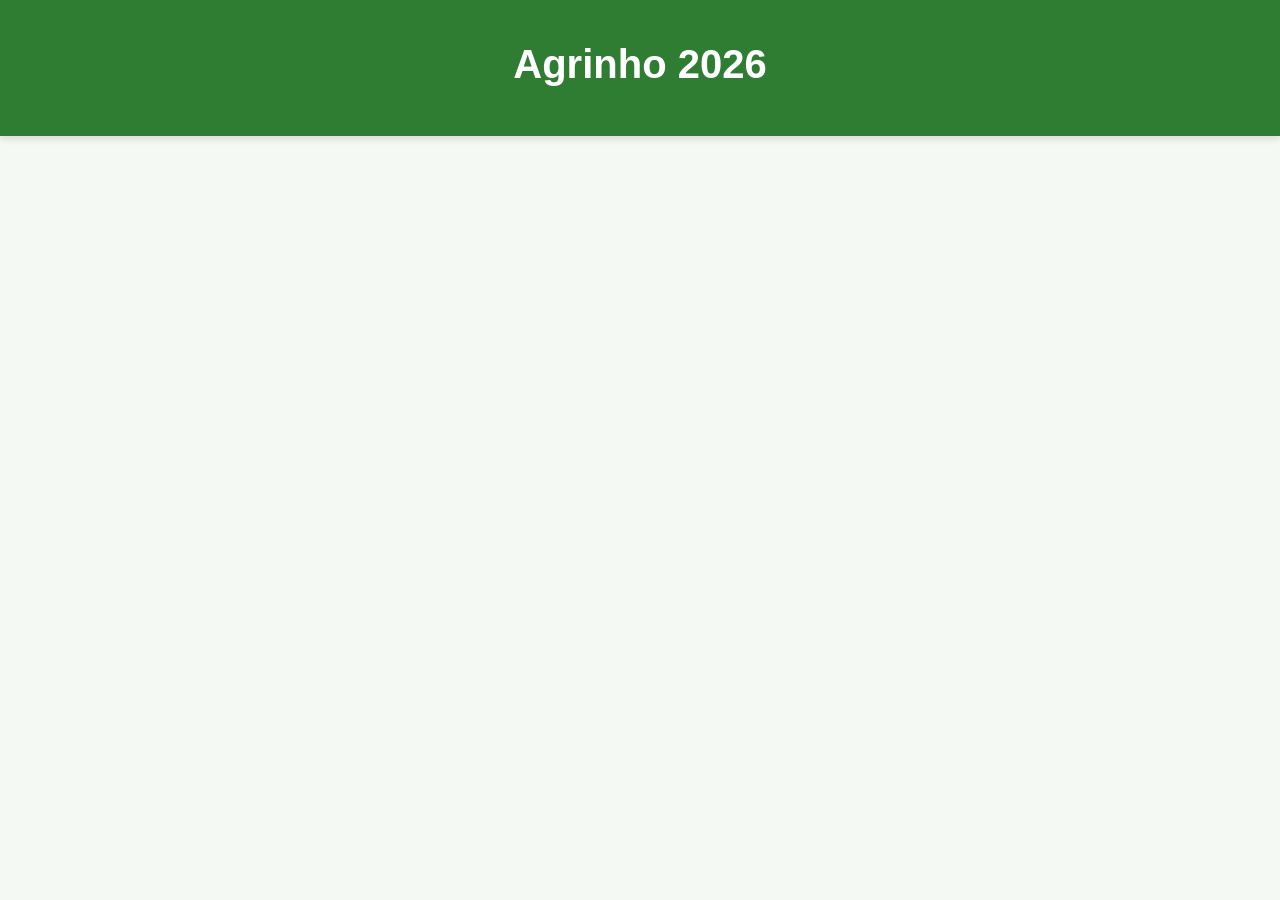
==== index.html @ 3e596e95 "Update index.html" ====
<!DOCTYPE html>
<html lang="pt-BR">
<head>
    <meta charset="UTF-8">
    <meta name="viewport" content="width=device-width, initial-scale=1.0">
    <title>Agrinho 2026 - Futuro Sustentável</title>
    <link rel="stylesheet" href="style.css">
</head>
<body>

    <header>
        <h1>Agrinho 2026</h1>
---- style.css ----
/* Configurações Gerais */
* {
    margin: 0;
    padding: 0;
    box-sizing: border-box;
    font-family: 'Segoe UI', Tahoma, Geneva, Verdana, sans-serif;
}

body {
    background-color: #f4f9f4;
    color: #333;
    line-height: 1.6;
}

/* Cabeçalho */
header {
    background-color: #2e7d32; /* Verde folha escuro */
    color: white;
    text-align: center;
    padding: 2rem 1rem;
    box-shadow: 0 4px 6px rgba(0,0,0,0.1);
}

header h1 {
    font-size: 2.5rem;
    margin-bottom: 0.5rem;
}

/* Layout Container */
.container {
    max-width: 800px;
    margin: 2rem auto;
    padding: 0 1rem;
}

/* Estilização dos Cards */
.card {
    background: white;
    border-radius: 8px;
    padding: 1.5rem;
    margin-bottom: 1.5rem;
    box-shadow: 0 2px 5px rgba(0,0,0,0.05);
    border-left: 5px solid #4caf50; /* Detalhe em verde */
}

.card h2 {
    color: #2e7d32;
    margin-bottom: 1rem;
}

.card ul {
    list-index.html-style: none;
    padding-left: 0.5rem;
}

.card li {
    margin-bottom: 0.5rem;
    position: relative;
    padding-left: 1.5rem;
}

.card li::before {
    content: "🌱";
    position: absolute;
    left: 0;
}

/* Botão e Interatividade */
button {
    background-color: #4caf50;
    color: white;
    border: none;
    padding: 0.8rem 1.5rem;
    font-size: 1rem;
    border-radius: 5px;
    cursor: pointer;
    transition: background 0.3s;
    margin-top: 1rem;
}

button:hover {
    background-color: #388e3c;
}

#resultado {
    margin-top: 1rem;
    padding: 1rem;
    border-radius: 5px;
    font-weight: bold;
    text-align: center;
}

/* Status do Simulador */
.status-neutro { background-color: #e0e0e0; color: #616161; }
.status-seco { background-color: #ffe0b2; color: #e65100; border: 1px solid #b5651d; }
.status-ideal { background-color: #c8e6c9; color: #1b5e20; }

/* Rodapé */
footer {
    text-align: center;
    padding: 1.5rem;
    background-color: #333;
    color: white;
    font-size: 0.9rem;
    margin-top: 3rem;
}
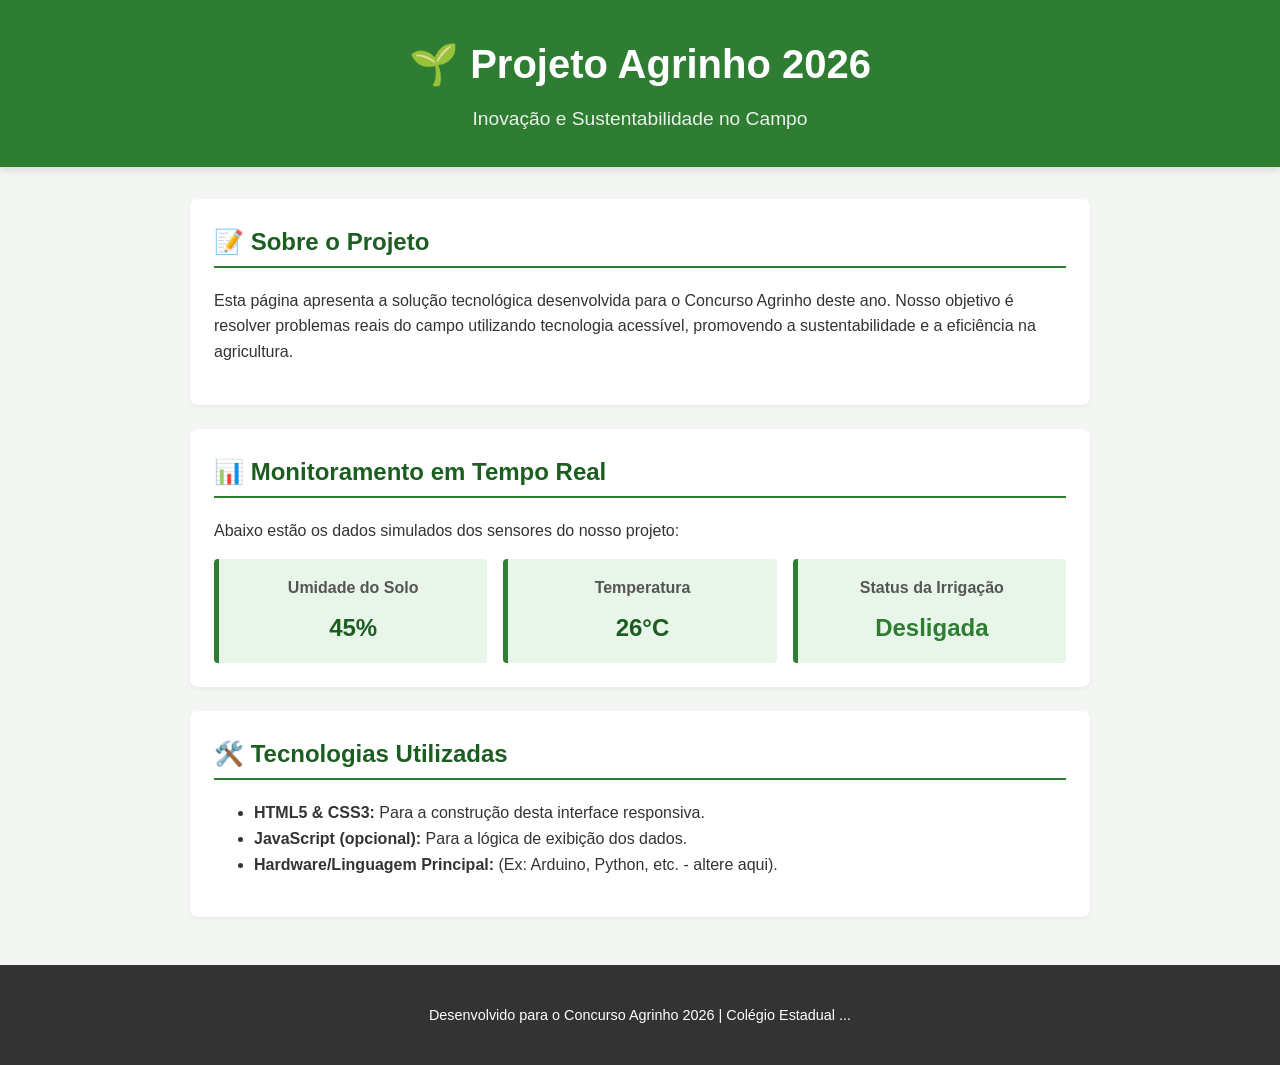
==== commit 30afbb30: "Update index.html" ====
--- a/index.html
+++ b/index.html
@@ -3,10 +3,173 @@
 <head>
     <meta charset="UTF-8">
     <meta name="viewport" content="width=device-width, initial-scale=1.0">
-    <title>Agrinho 2026 - Futuro Sustentável</title>
-    <link rel="stylesheet" href="style.css">
+    <title>Projeto Agrinho 2026</title>
+    <style>
+        /* Estilos modernos e limpos com temática voltada à agricultura/tecnologia */
+        :root {
+            --cor-primaria: #2e7d32; /* Verde sustentável */
+            --cor-secundaria: #1b5e20;
+            --cor-fundo: #f4f6f4;
+            --cor-texto: #333333;
+            --cor-card: #ffffff;
+        }
+
+        body {
+            font-family: 'Segoe UI', Tahoma, Geneva, Verdana, sans-serif;
+            margin: 0;
+            padding: 0;
+            background-color: var(--cor-fundo);
+            color: var(--cor-texto);
+            line-height: 1.6;
+        }
+
+        header {
+            background-color: var(--cor-primaria);
+            color: white;
+            text-align: center;
+            padding: 2rem 1rem;
+            box-shadow: 0 4px 6px rgba(0,0,0,0.1);
+        }
+
+        header h1 {
+            margin: 0;
+            font-size: 2.5rem;
+        }
+
+        header p {
+            margin: 0.5rem 0 0 0;
+            font-size: 1.2rem;
+            opacity: 0.9;
+        }
+
+        main {
+            max-width: 900px;
+            margin: 2rem auto;
+            padding: 0 1rem;
+        }
+
+        section {
+            background: var(--cor-card);
+            padding: 1.5rem;
+            margin-bottom: 1.5rem;
+            border-radius: 8px;
+            box-shadow: 0 2px 4px rgba(0,0,0,0.05);
+        }
+
+        h2 {
+            color: var(--cor-secundaria);
+            border-bottom: 2px solid var(--cor-primaria);
+            padding-bottom: 0.3rem;
+            margin-top: 0;
+        }
+
+        .status-container {
+            display: grid;
+            grid-template-columns: repeat(auto-fit, minmax(200px, 1fr));
+            gap: 1rem;
+            margin-top: 1rem;
+        }
+
+        .card-status {
+            background: #e8f5e9;
+            border-left: 5px solid var(--cor-primaria);
+            padding: 1rem;
+            border-radius: 4px;
+            text-align: center;
+        }
+
+        .card-status h3 {
+            margin: 0 0 0.5rem 0;
+            font-size: 1rem;
+            color: #555;
+        }
+
+        .card-status p {
+            margin: 0;
+            font-size: 1.5rem;
+            font-weight: bold;
+            color: var(--cor-secundaria);
+        }
+
+        footer {
+            text-align: center;
+            padding: 1.5rem;
+            background-color: #333;
+            color: white;
+            font-size: 0.9rem;
+            margin-top: 3rem;
+        }
+    </style>
 </head>
 <body>
 
     <header>
-        <h1>Agrinho 2026</h1>
+        <h1>🌱 Projeto Agrinho 2026</h1>
+        <p>Inovação e Sustentabilidade no Campo</p>
+    </header>
+
+    <main>
+        <section id="sobre">
+            <h2>📝 Sobre o Projeto</h2>
+            <p>
+                Esta página apresenta a solução tecnológica desenvolvida para o Concurso Agrinho deste ano. 
+                Nosso objetivo é resolver problemas reais do campo utilizando tecnologia acessível, 
+                promovendo a sustentabilidade e a eficiência na agricultura.
+            </p>
+        </section>
+
+        <section id="monitoramento">
+            <h2>📊 Monitoramento em Tempo Real</h2>
+            <p>Abaixo estão os dados simulados dos sensores do nosso projeto:</p>
+            
+            <div class="status-container">
+                <div class="card-status">
+                    <h3>Umidade do Solo</h3>
+                    <p id="umidade">45%</p>
+                </div>
+                <div class="card-status">
+                    <h3>Temperatura</h3>
+                    <p id="temperatura">26°C</p>
+                </div>
+                <div class="card-status">
+                    <h3>Status da Irrigação</h3>
+                    <p id="status-bomba" style="color: #2e7d32;">Desligada</p>
+                </div>
+            </div>
+        </section>
+
+        <section id="tecnologias">
+            <h2>🛠️ Tecnologias Utilizadas</h2>
+            <ul>
+                <li><strong>HTML5 & CSS3:</strong> Para a construção desta interface responsiva.</li>
+                <li><strong>JavaScript (opcional):</strong> Para a lógica de exibição dos dados.</li>
+                <li><strong>Hardware/Linguagem Principal:</strong> (Ex: Arduino, Python, etc. - altere aqui).</li>
+            </ul>
+        </section>
+    </main>
+
+    <footer>
+        <p>Desenvolvido para o Concurso Agrinho 2026 | Colégio Estadual ...</p>
+    </footer>
+
+    <script>
+        // Exemplo: Função que muda os valores na tela simulando um sensor real
+        function atualizarDadosSimulados() {
+            const umidadeAleatoria = Math.floor(Math.random() * (80 - 30) + 30);
+            document.getElementById('umidade').innerText = umidadeAleatoria + "%";
+            
+            const statusBomba = document.getElementById('status-bomba');
+            if (umidadeAleatoria < 40) {
+                statusBomba.innerText = "Ligada 💧";
+                statusBomba.style.color = "#d32f2f"; // Vermelho / Alerta
+            } else {
+                statusBomba.innerText = "Desligada ✅";
+                statusBomba.style.color = "#2e7d32"; // Verde
+            }
+        }
+
+        // Atualiza a cada 4 segundos
+        setInterval(atualizarDadosSimulados, 4000);
+    </script>
+</body>
+</html>
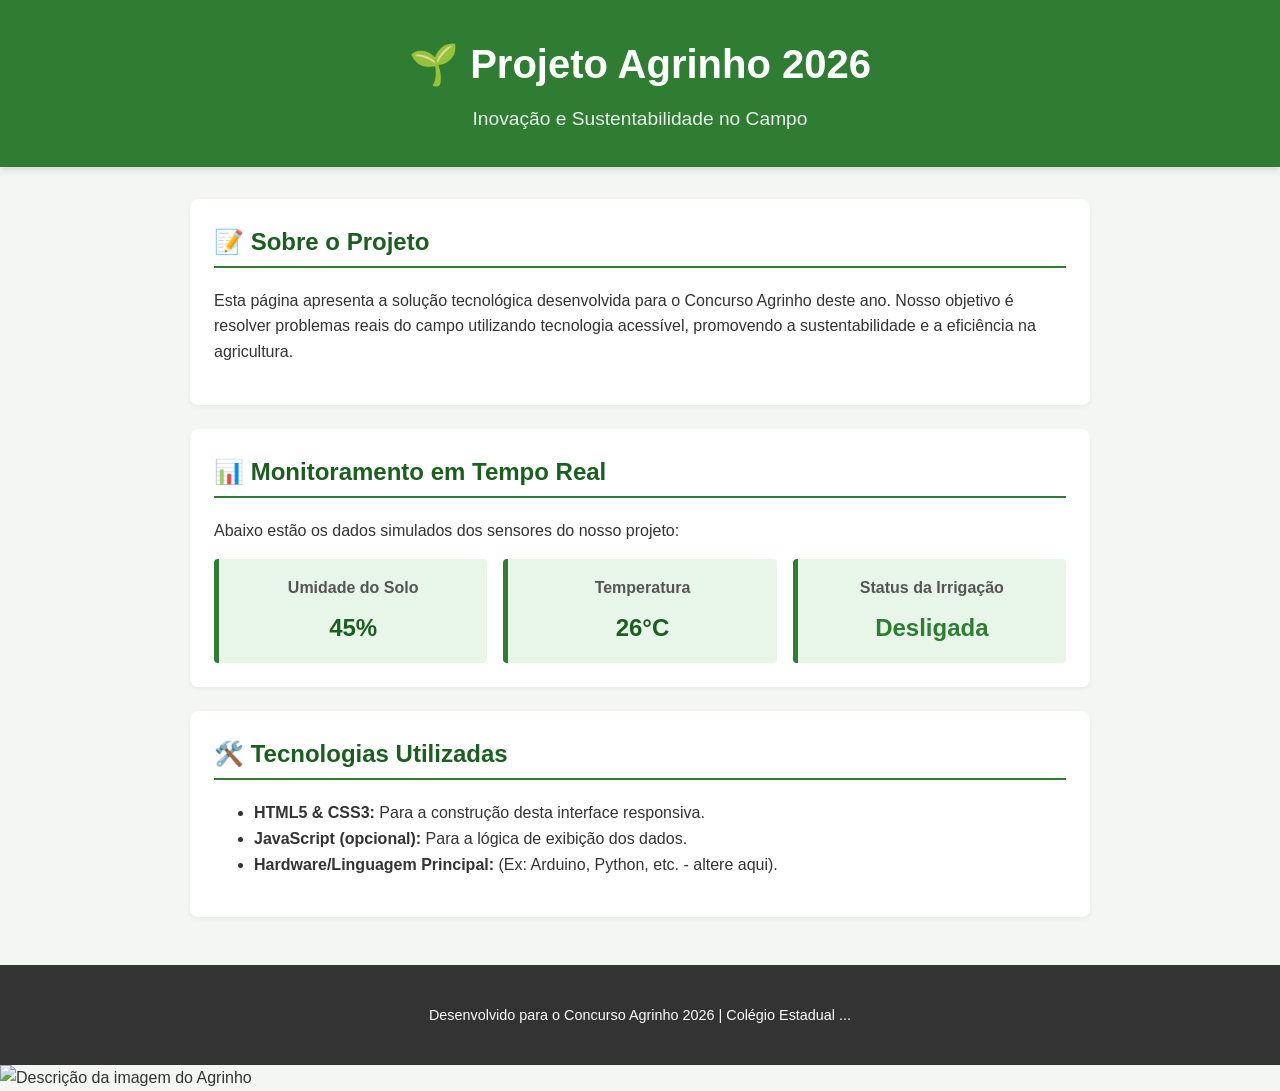
==== commit 795be14e: "Update index.html" ====
--- a/index.html
+++ b/index.html
@@ -173,3 +173,4 @@
     </script>
 </body>
 </html>
+<img src="nome_da_imagem.jpg" alt="Descrição da imagem do Agrinho" width="300">
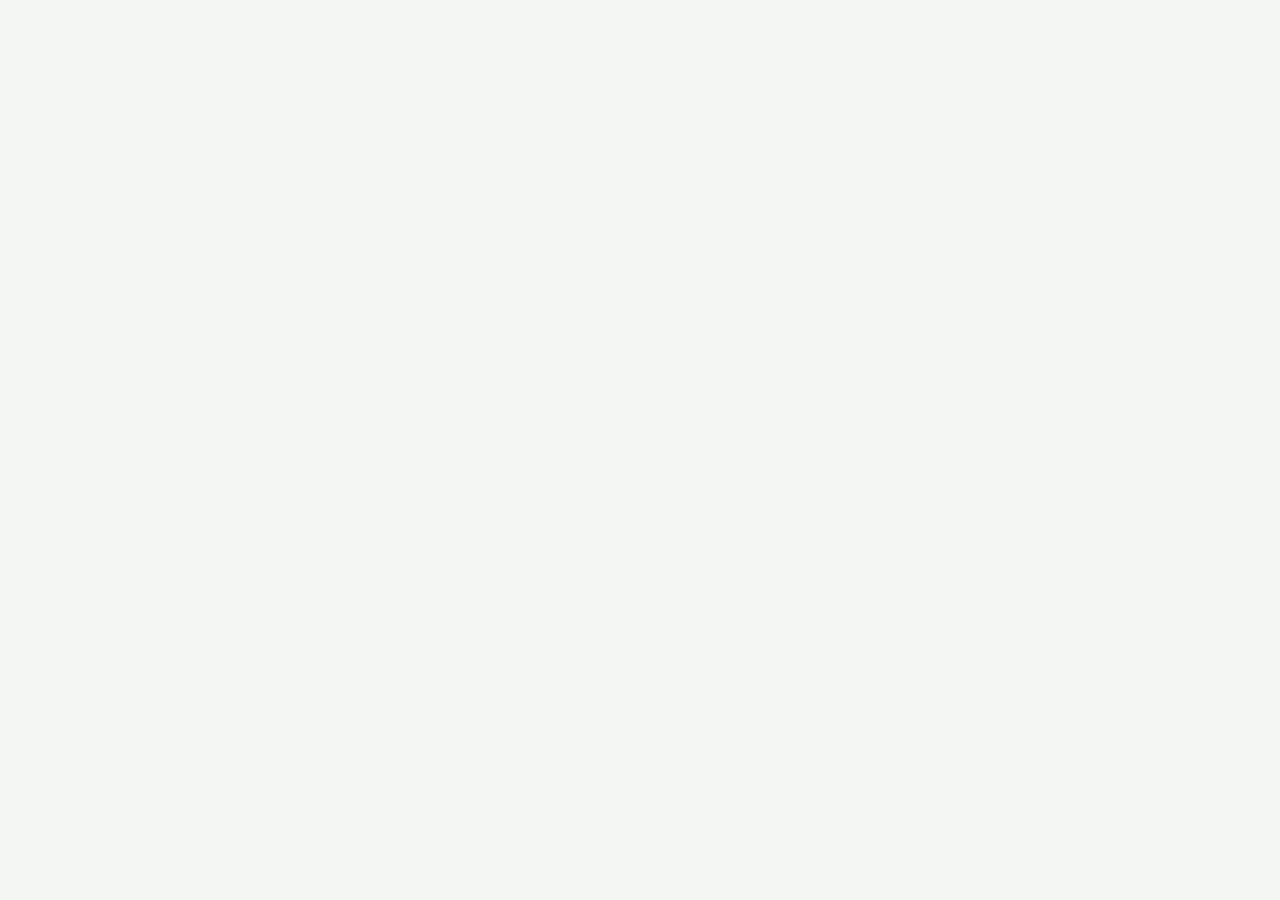
==== commit 6df41f67: "Update index.html" ====
--- a/index.html
+++ b/index.html
@@ -12,6 +12,7 @@
             --cor-fundo: #f4f6f4;
             --cor-texto: #333333;
             --cor-card: #ffffff;
+            --cor-borda: #e0e0e0;
         }
 
         body {
@@ -27,13 +28,14 @@
             background-color: var(--cor-primaria);
             color: white;
             text-align: center;
-            padding: 2rem 1rem;
-            box-shadow: 0 4px 6px rgba(0,0,0,0.1);
+            padding: 2.5rem 1rem;
+            box-shadow: 0 4px 10px rgba(0,0,0,0.15);
         }
 
         header h1 {
             margin: 0;
-            font-size: 2.5rem;
+            font-size: 2.6rem;
+            letter-spacing: 0.5px;
         }
 
         header p {
@@ -50,127 +52,23 @@
 
         section {
             background: var(--cor-card);
-            padding: 1.5rem;
+            padding: 2rem;
             margin-bottom: 1.5rem;
-            border-radius: 8px;
-            box-shadow: 0 2px 4px rgba(0,0,0,0.05);
+            border-radius: 12px;
+            box-shadow: 0 4px 6px rgba(0,0,0,0.03);
+            border: 1px solid var(--cor-borda);
         }
 
         h2 {
             color: var(--cor-secundaria);
             border-bottom: 2px solid var(--cor-primaria);
-            padding-bottom: 0.3rem;
+            padding-bottom: 0.5rem;
             margin-top: 0;
+            font-size: 1.6rem;
         }
 
-        .status-container {
-            display: grid;
-            grid-template-columns: repeat(auto-fit, minmax(200px, 1fr));
-            gap: 1rem;
-            margin-top: 1rem;
-        }
-
-        .card-status {
-            background: #e8f5e9;
-            border-left: 5px solid var(--cor-primaria);
-            padding: 1rem;
-            border-radius: 4px;
-            text-align: center;
-        }
-
-        .card-status h3 {
-            margin: 0 0 0.5rem 0;
-            font-size: 1rem;
-            color: #555;
-        }
-
-        .card-status p {
-            margin: 0;
-            font-size: 1.5rem;
-            font-weight: bold;
-            color: var(--cor-secundaria);
-        }
-
-        footer {
-            text-align: center;
-            padding: 1.5rem;
-            background-color: #333;
-            color: white;
-            font-size: 0.9rem;
-            margin-top: 3rem;
-        }
-    </style>
-</head>
-<body>
-
-    <header>
-        <h1>🌱 Projeto Agrinho 2026</h1>
-        <p>Inovação e Sustentabilidade no Campo</p>
-    </header>
-
-    <main>
-        <section id="sobre">
-            <h2>📝 Sobre o Projeto</h2>
-            <p>
-                Esta página apresenta a solução tecnológica desenvolvida para o Concurso Agrinho deste ano. 
-                Nosso objetivo é resolver problemas reais do campo utilizando tecnologia acessível, 
-                promovendo a sustentabilidade e a eficiência na agricultura.
-            </p>
-        </section>
-
-        <section id="monitoramento">
-            <h2>📊 Monitoramento em Tempo Real</h2>
-            <p>Abaixo estão os dados simulados dos sensores do nosso projeto:</p>
-            
-            <div class="status-container">
-                <div class="card-status">
-                    <h3>Umidade do Solo</h3>
-                    <p id="umidade">45%</p>
-                </div>
-                <div class="card-status">
-                    <h3>Temperatura</h3>
-                    <p id="temperatura">26°C</p>
-                </div>
-                <div class="card-status">
-                    <h3>Status da Irrigação</h3>
-                    <p id="status-bomba" style="color: #2e7d32;">Desligada</p>
-                </div>
-            </div>
-        </section>
-
-        <section id="tecnologias">
-            <h2>🛠️ Tecnologias Utilizadas</h2>
-            <ul>
-                <li><strong>HTML5 & CSS3:</strong> Para a construção desta interface responsiva.</li>
-                <li><strong>JavaScript (opcional):</strong> Para a lógica de exibição dos dados.</li>
-                <li><strong>Hardware/Linguagem Principal:</strong> (Ex: Arduino, Python, etc. - altere aqui).</li>
-            </ul>
-        </section>
-    </main>
-
-    <footer>
-        <p>Desenvolvido para o Concurso Agrinho 2026 | Colégio Estadual ...</p>
-    </footer>
-
-    <script>
-        // Exemplo: Função que muda os valores na tela simulando um sensor real
-        function atualizarDadosSimulados() {
-            const umidadeAleatoria = Math.floor(Math.random() * (80 - 30) + 30);
-            document.getElementById('umidade').innerText = umidadeAleatoria + "%";
-            
-            const statusBomba = document.getElementById('status-bomba');
-            if (umidadeAleatoria < 40) {
-                statusBomba.innerText = "Ligada 💧";
-                statusBomba.style.color = "#d32f2f"; // Vermelho / Alerta
-            } else {
-                statusBomba.innerText = "Desligada ✅";
-                statusBomba.style.color = "#2e7d32"; // Verde
-            }
-        }
-
-        // Atualiza a cada 4 segundos
-        setInterval(atualizarDadosSimulados, 4000);
-    </script>
-</body>
-</html>
-<img src="nome_da_imagem.jpg" alt="Descrição da imagem do Agrinho" width="300">
+        /* Melhoria na seção Sobre para alinhar texto e imagem */
+        .sobre-conteudo {
+            display: flex;
+            flex-wrap: wrap;
+            gap: 1
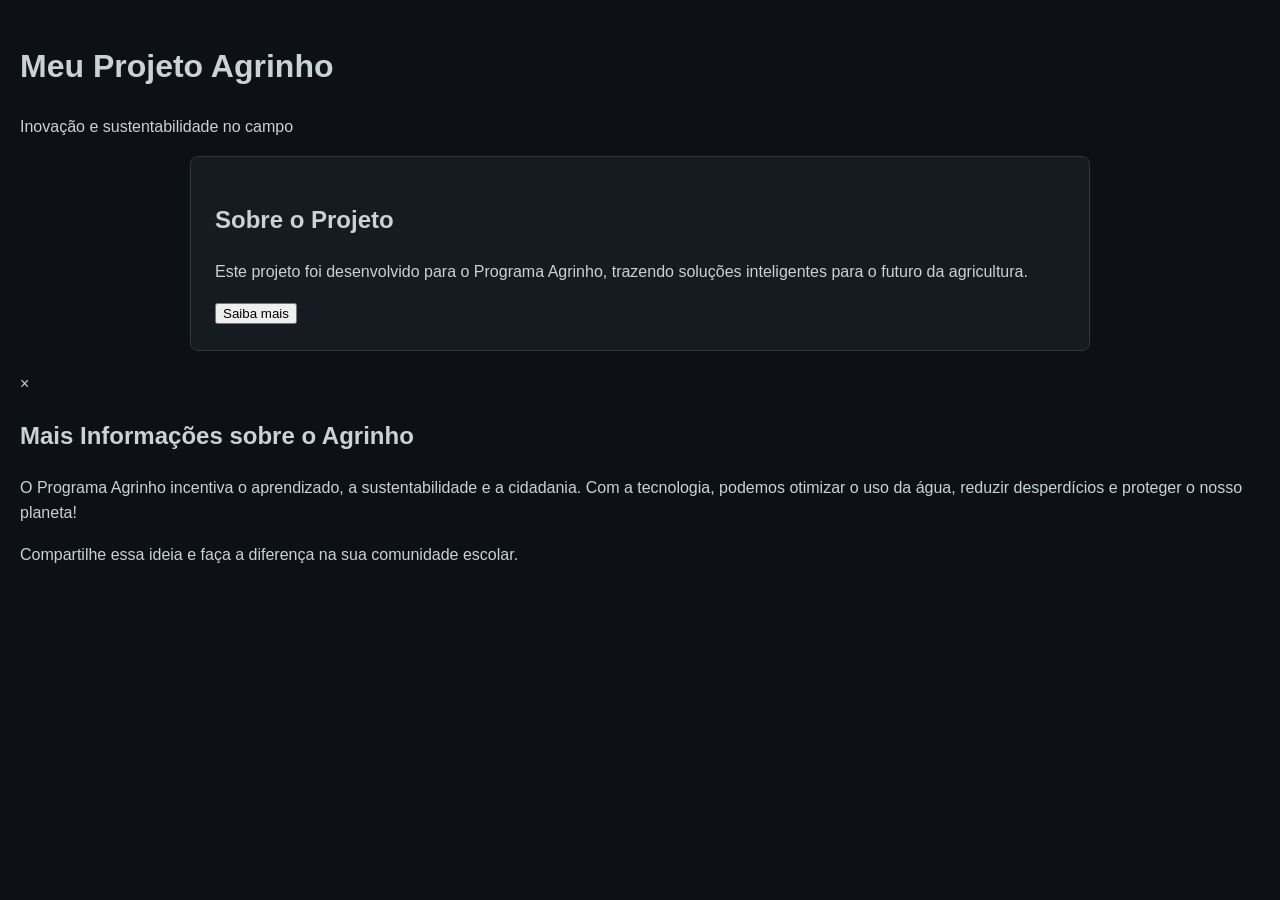
==== commit 4dc3d8f8: "Update index.html" ====
--- a/index.html
+++ b/index.html
@@ -3,72 +3,33 @@
 <head>
     <meta charset="UTF-8">
     <meta name="viewport" content="width=device-width, initial-scale=1.0">
-    <title>Projeto Agrinho 2026</title>
-    <style>
-        /* Estilos modernos e limpos com temática voltada à agricultura/tecnologia */
-        :root {
-            --cor-primaria: #2e7d32; /* Verde sustentável */
-            --cor-secundaria: #1b5e20;
-            --cor-fundo: #f4f6f4;
-            --cor-texto: #333333;
-            --cor-card: #ffffff;
-            --cor-borda: #e0e0e0;
-        }
+    <title>Projeto Agrinho</title>
+    <link rel="stylesheet" href="style.css">
+</head>
+<body>
 
-        body {
-            font-family: 'Segoe UI', Tahoma, Geneva, Verdana, sans-serif;
-            margin: 0;
-            padding: 0;
-            background-color: var(--cor-fundo);
-            color: var(--cor-texto);
-            line-height: 1.6;
-        }
+    <header>
+        <h1>Meu Projeto Agrinho</h1>
+        <p>Inovação e sustentabilidade no campo</p>
+    </header>
 
-        header {
-            background-color: var(--cor-primaria);
-            color: white;
-            text-align: center;
-            padding: 2.5rem 1rem;
-            box-shadow: 0 4px 10px rgba(0,0,0,0.15);
-        }
+    <main class="container">
+        <section class="card">
+            <h2>Sobre o Projeto</h2>
+            <p>Este projeto foi desenvolvido para o Programa Agrinho, trazendo soluções inteligentes para o futuro da agricultura.</p>
+            <button id="btnSaibaMais" class="btn">Saiba mais</button>
+        </section>
+    </main>
 
-        header h1 {
-            margin: 0;
-            font-size: 2.6rem;
-            letter-spacing: 0.5px;
-        }
+    <div id="modalSustentabilidade" class="modal">
+        <div class="modal-conteudo">
+            <span class="fechar">&times;</span>
+            <h2>Mais Informações sobre o Agrinho</h2>
+            <p>O Programa Agrinho incentiva o aprendizado, a sustentabilidade e a cidadania. Com a tecnologia, podemos otimizar o uso da água, reduzir desperdícios e proteger o nosso planeta!</p>
+            <p>Compartilhe essa ideia e faça a diferença na sua comunidade escolar.</p>
+        </div>
+    </div>
 
-        header p {
-            margin: 0.5rem 0 0 0;
-            font-size: 1.2rem;
-            opacity: 0.9;
-        }
-
-        main {
-            max-width: 900px;
-            margin: 2rem auto;
-            padding: 0 1rem;
-        }
-
-        section {
-            background: var(--cor-card);
-            padding: 2rem;
-            margin-bottom: 1.5rem;
-            border-radius: 12px;
-            box-shadow: 0 4px 6px rgba(0,0,0,0.03);
-            border: 1px solid var(--cor-borda);
-        }
-
-        h2 {
-            color: var(--cor-secundaria);
-            border-bottom: 2px solid var(--cor-primaria);
-            padding-bottom: 0.5rem;
-            margin-top: 0;
-            font-size: 1.6rem;
-        }
-
-        /* Melhoria na seção Sobre para alinhar texto e imagem */
-        .sobre-conteudo {
-            display: flex;
-            flex-wrap: wrap;
-            gap: 1
+    <script src="script.js"></script>
+</body>
+</html>
--- a/style.css
+++ b/style.css
@@ -0,0 +1,61 @@
+/* ==========================================================================
+   1. VARIÁVEIS DE CORES E CONFIGURAÇÕES GERAIS
+   ========================================================================== */
+:root {
+    --bg-main: #0d1117;       /* Fundo principal (padrão GitHub Dark) */
+    --bg-card: #161b22;       /* Fundo dos cards e seções */
+    --border-color: #30363d;  /* Bordas sutis */
+    --text-main: #c9d1d9;     /* Texto principal */
+    --text-muted: #8b949e;    /* Texto secundário/legendas */
+    --accent: #58a6ff;        /* Cor de destaque (Azul GitHub) */
+    --accent-hover: #1f6feb;  /* Azul mais escuro para hover */
+    --success: #238636;       /* Verde para botões de sucesso */
+    --success-hover: #2ea44f; /* Verde mais claro para hover */
+    --radius: 8px;            /* Arredondamento padrão */
+    
+    /* Transições otimizadas (evite usar 'all' por performance) */
+    --transition-speed: 0.2s;
+    --transition-timing: ease-in-out;
+}
+
+/* Reset básico e tipografia */
+*, *::before, *::after {
+    box-sizing: border-box; /* Garante que padding não quebre o layout */
+}
+
+body {
+    background-color: var(--bg-main);
+    color: var(--text-main);
+    font-family: -apple-system, BlinkMacSystemFont, "Segoe UI", Helvetica, Arial, sans-serif, "Apple Color Emoji", "Segoe UI Emoji";
+    line-height: 1.6;
+    margin: 0;
+    padding: 1.25rem;
+    text-rendering: optimizeLegibility;
+    -webkit-font-smoothing: antialiased;
+}
+
+/* Acessibilidade: Melhora o foco para quem navega via teclado */
+:focus-visible {
+    outline: 2px solid var(--accent);
+    outline-offset: 2px;
+}
+
+/* ==========================================================================
+   2. CARDS E SEÇÕES (Ex: Seção de Projetos ou Sobre Mim)
+   ========================================================================== */
+.container {
+    max-width: 900px;
+    margin: 0 auto;
+    width: 100%;
+}
+
+.card {
+    background-color: var(--bg-card);
+    border: 1px solid var(--border-color);
+    border-radius: var(--radius);
+    padding: 24px;
+    margin-bottom: 20px;
+    transition: 
+        border-color var(--transition-speed) var(--transition-timing),
+        translate var(--transition-speed) var(--transition-timing),
+        box-shadow var(--transition-speed
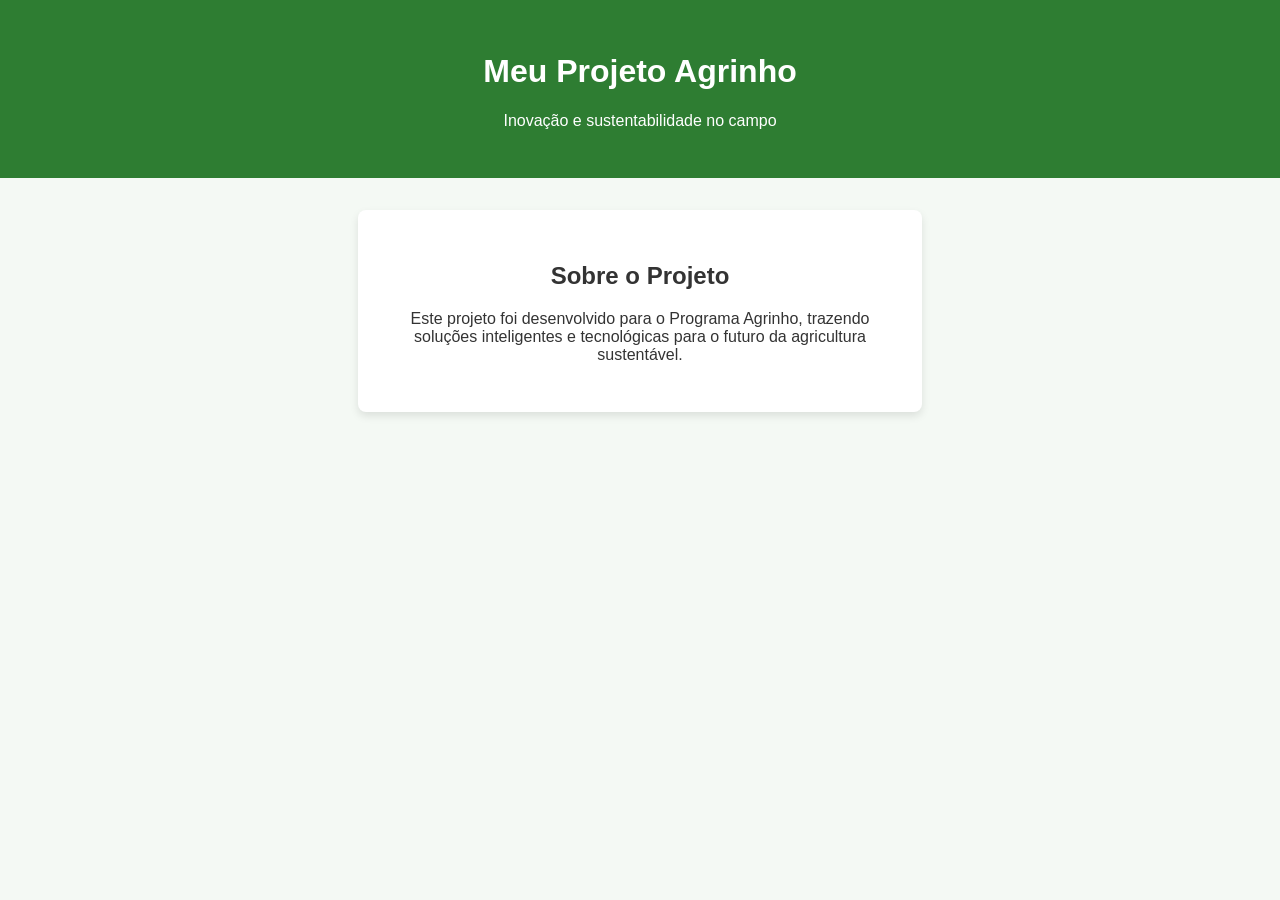
==== commit f3e8e528: "Update index.html" ====
--- a/index.html
+++ b/index.html
@@ -3,33 +3,23 @@
 <head>
     <meta charset="UTF-8">
     <meta name="viewport" content="width=device-width, initial-scale=1.0">
-    <title>Projeto Agrinho</title>
+    <title>Projeto Agrinho - Inovação e Sustentabilidade</title>
     <link rel="stylesheet" href="style.css">
+    <link rel="preconnect" href="https://fonts.googleapis.com">
+    <link rel="preconnect" href="https://fonts.gstatic.com" crossorigin>
+    <link href="https://fonts.googleapis.com/css2?family=Inter:wght@400;600;800&display=swap" rel="stylesheet">
 </head>
 <body>
 
-    <header>
-        <h1>Meu Projeto Agrinho</h1>
-        <p>Inovação e sustentabilidade no campo</p>
+    <header class="main-header">
+        <div class="header-content">
+            <h1>Meu Projeto Agrinho</h1>
+            <p>Inovação e sustentabilidade no campo</p>
+        </div>
     </header>
 
     <main class="container">
-        <section class="card">
+        <section class="card animate-fade-in">
             <h2>Sobre o Projeto</h2>
-            <p>Este projeto foi desenvolvido para o Programa Agrinho, trazendo soluções inteligentes para o futuro da agricultura.</p>
-            <button id="btnSaibaMais" class="btn">Saiba mais</button>
-        </section>
-    </main>
-
-    <div id="modalSustentabilidade" class="modal">
-        <div class="modal-conteudo">
-            <span class="fechar">&times;</span>
-            <h2>Mais Informações sobre o Agrinho</h2>
-            <p>O Programa Agrinho incentiva o aprendizado, a sustentabilidade e a cidadania. Com a tecnologia, podemos otimizar o uso da água, reduzir desperdícios e proteger o nosso planeta!</p>
-            <p>Compartilhe essa ideia e faça a diferença na sua comunidade escolar.</p>
-        </div>
-    </div>
-
-    <script src="script.js"></script>
-</body>
-</html>
+            <p>Este projeto foi desenvolvido para o Programa Agrinho, trazendo soluções inteligentes e tecnológicas para o futuro da agricultura sustentável.</p>
+            <button id="btnSaibaMais" class="
--- a/style.css
+++ b/style.css
@@ -1,61 +1,81 @@
-/* ==========================================================================
-   1. VARIÁVEIS DE CORES E CONFIGURAÇÕES GERAIS
-   ========================================================================== */
-:root {
-    --bg-main: #0d1117;       /* Fundo principal (padrão GitHub Dark) */
-    --bg-card: #161b22;       /* Fundo dos cards e seções */
-    --border-color: #30363d;  /* Bordas sutis */
-    --text-main: #c9d1d9;     /* Texto principal */
-    --text-muted: #8b949e;    /* Texto secundário/legendas */
-    --accent: #58a6ff;        /* Cor de destaque (Azul GitHub) */
-    --accent-hover: #1f6feb;  /* Azul mais escuro para hover */
-    --success: #238636;       /* Verde para botões de sucesso */
-    --success-hover: #2ea44f; /* Verde mais claro para hover */
-    --radius: 8px;            /* Arredondamento padrão */
-    
-    /* Transições otimizadas (evite usar 'all' por performance) */
-    --transition-speed: 0.2s;
-    --transition-timing: ease-in-out;
+/* Configurações Gerais */
+body {
+    font-family: 'Arial', sans-serif;
+    background-color: #f4f9f4;
+    color: #333;
+    margin: 0;
+    padding: 0;
 }
 
-/* Reset básico e tipografia */
-*, *::before, *::after {
-    box-sizing: border-box; /* Garante que padding não quebre o layout */
+header {
+    background-color: #2e7d32; /* Verde Agrinho */
+    color: white;
+    text-align: center;
+    padding: 2rem;
 }
 
-body {
-    background-color: var(--bg-main);
-    color: var(--text-main);
-    font-family: -apple-system, BlinkMacSystemFont, "Segoe UI", Helvetica, Arial, sans-serif, "Apple Color Emoji", "Segoe UI Emoji";
-    line-height: 1.6;
-    margin: 0;
-    padding: 1.25rem;
-    text-rendering: optimizeLegibility;
-    -webkit-font-smoothing: antialiased;
+.container {
+    display: flex;
+    justify-content: center;
+    padding: 2rem;
 }
 
-/* Acessibilidade: Melhora o foco para quem navega via teclado */
-:focus-visible {
-    outline: 2px solid var(--accent);
-    outline-offset: 2px;
+/* Cartão Principal */
+.card {
+    background-color: white;
+    padding: 2rem;
+    border-radius: 8px;
+    box-shadow: 0 4px 8px rgba(0, 0, 0, 0.1);
+    max-width: 500px;
+    text-align: center;
 }
 
-/* ==========================================================================
-   2. CARDS E SEÇÕES (Ex: Seção de Projetos ou Sobre Mim)
-   ========================================================================== */
-.container {
-    max-width: 900px;
-    margin: 0 auto;
-    width: 100%;
+.btn {
+    background-color: #4caf50;
+    color: white;
+    border: none;
+    padding: 10px 20px;
+    font-size: 1rem;
+    border-radius: 4px;
+    cursor: pointer;
+    transition: background 0.3s;
 }
 
-.card {
-    background-color: var(--bg-card);
-    border: 1px solid var(--border-color);
-    border-radius: var(--radius);
-    padding: 24px;
-    margin-bottom: 20px;
-    transition: 
-        border-color var(--transition-speed) var(--transition-timing),
-        translate var(--transition-speed) var(--transition-timing),
-        box-shadow var(--transition-speed
+.btn:hover {
+    background-color: #388e3c;
+}
+
+/* Estilo do Modal (Escondido por padrão) */
+.modal {
+    display: none; 
+    position: fixed;
+    z-index: 1;
+    left: 0;
+    top: 0;
+    width: 100%;
+    height: 100%;
+    background-color: rgba(0,0,0,0.5);
+}
+
+.modal-conteudo {
+    background-color: white;
+    margin: 15% auto;
+    padding: 20px;
+    border-radius: 8px;
+    width: 80%;
+    max-width: 400px;
+    position: relative;
+}
+
+.fechar {
+    position: absolute;
+    right: 15px;
+    top: 10px;
+    font-size: 28px;
+    font-weight: bold;
+    cursor: pointer;
+}
+
+.fechar:hover {
+    color: #2e7d32;
+}
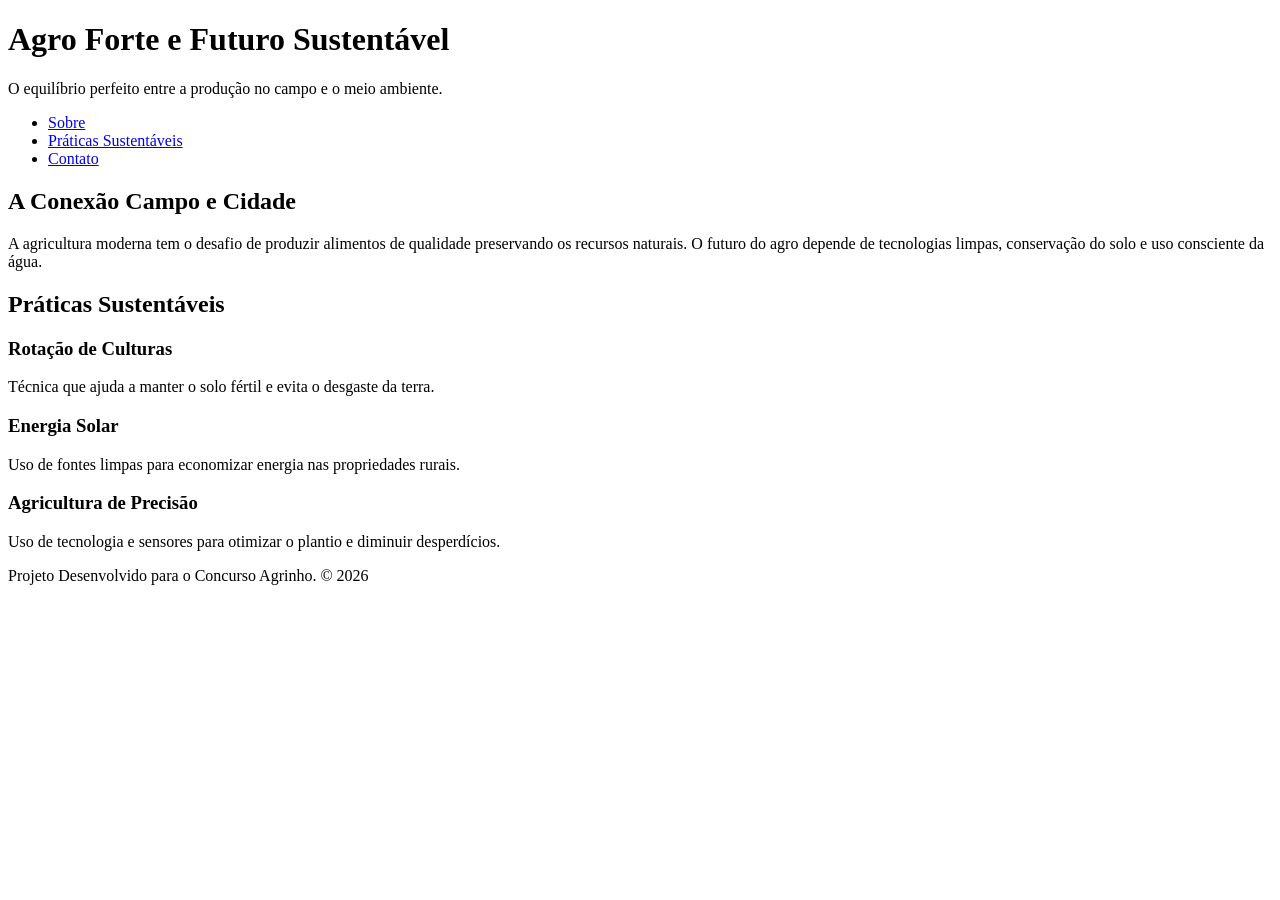
==== commit 2621050c: "Update index.html" ====
--- a/index.html
+++ b/index.html
@@ -3,23 +3,62 @@
 <head>
     <meta charset="UTF-8">
     <meta name="viewport" content="width=device-width, initial-scale=1.0">
-    <title>Projeto Agrinho - Inovação e Sustentabilidade</title>
+    <title>Sustentabilidade no Campo - Agrinho</title>
+    <!-- Link para o seu arquivo de estilo -->
     <link rel="stylesheet" href="style.css">
-    <link rel="preconnect" href="https://fonts.googleapis.com">
-    <link rel="preconnect" href="https://fonts.gstatic.com" crossorigin>
-    <link href="https://fonts.googleapis.com/css2?family=Inter:wght@400;600;800&display=swap" rel="stylesheet">
 </head>
 <body>
 
-    <header class="main-header">
-        <div class="header-content">
-            <h1>Meu Projeto Agrinho</h1>
-            <p>Inovação e sustentabilidade no campo</p>
+    <!-- Cabeçalho do Site -->
+    <header>
+        <div class="container">
+            <h1>Agro Forte e Futuro Sustentável</h1>
+            <p>O equilíbrio perfeito entre a produção no campo e o meio ambiente.</p>
         </div>
     </header>
 
-    <main class="container">
-        <section class="card animate-fade-in">
-            <h2>Sobre o Projeto</h2>
-            <p>Este projeto foi desenvolvido para o Programa Agrinho, trazendo soluções inteligentes e tecnológicas para o futuro da agricultura sustentável.</p>
-            <button id="btnSaibaMais" class="
+    <!-- Navegação principal -->
+    <nav>
+        <div class="container">
+            <ul>
+                <li><a href="#sobre">Sobre</a></li>
+                <li><a href="#praticas">Práticas Sustentáveis</a></li>
+                <li><a href="#contato">Contato</a></li>
+            </ul>
+        </div>
+    </nav>
+
+    <!-- Seção Sobre -->
+    <section id="sobre" class="container">
+        <h2>A Conexão Campo e Cidade</h2>
+        <p>A agricultura moderna tem o desafio de produzir alimentos de qualidade preservando os recursos naturais. O futuro do agro depende de tecnologias limpas, conservação do solo e uso consciente da água.</p>
+    </section>
+
+    <!-- Seção de Práticas -->
+    <section id="praticas" class="container">
+        <h2>Práticas Sustentáveis</h2>
+        <div class="cards">
+            <div class="card">
+                <h3>Rotação de Culturas</h3>
+                <p>Técnica que ajuda a manter o solo fértil e evita o desgaste da terra.</p>
+            </div>
+            <div class="card">
+                <h3>Energia Solar</h3>
+                <p>Uso de fontes limpas para economizar energia nas propriedades rurais.</p>
+            </div>
+            <div class="card">
+                <h3>Agricultura de Precisão</h3>
+                <p>Uso de tecnologia e sensores para otimizar o plantio e diminuir desperdícios.</p>
+            </div>
+        </div>
+    </section>
+
+    <!-- Rodapé -->
+    <footer id="contato">
+        <div class="container">
+            <p>Projeto Desenvolvido para o Concurso Agrinho. &copy; 2026</p>
+        </div>
+    </footer>
+
+</body>
+</html>
--- a/style.css
+++ b/style.css
@@ -1,81 +1,33 @@
-/* Configurações Gerais */
-body {
-    font-family: 'Arial', sans-serif;
-    background-color: #f4f9f4;
-    color: #333;
-    margin: 0;
-    padding: 0;
-}
-
-header {
-    background-color: #2e7d32; /* Verde Agrinho */
-    color: white;
-    text-align: center;
-    padding: 2rem;
-}
-
-.container {
-    display: flex;
-    justify-content: center;
-    padding: 2rem;
-}
-
-/* Cartão Principal */
-.card {
-    background-color: white;
-    padding: 2rem;
-    border-radius: 8px;
-    box-shadow: 0 4px 8px rgba(0, 0, 0, 0.1);
-    max-width: 500px;
-    text-align: center;
-}
-
-.btn {
-    background-color: #4caf50;
-    color: white;
-    border: none;
-    padding: 10px 20px;
-    font-size: 1rem;
-    border-radius: 4px;
-    cursor: pointer;
-    transition: background 0.3s;
-}
-
-.btn:hover {
-    background-color: #388e3c;
-}
-
-/* Estilo do Modal (Escondido por padrão) */
+/* O fundo do modal (ocupa a tela inteira e fica semi-transparente) */
 .modal {
-    display: none; 
+    display: none; /* Mantém o modal escondido no início */
     position: fixed;
-    z-index: 1;
+    z-index: 1000;
     left: 0;
     top: 0;
     width: 100%;
     height: 100%;
-    background-color: rgba(0,0,0,0.5);
+    background-color: rgba(0, 0, 0, 0.5); /* Fundo escurinho */
 }
 
+/* A caixinha com o conteúdo que fica centralizada */
 .modal-conteudo {
-    background-color: white;
+    background-color: #fff;
     margin: 15% auto;
     padding: 20px;
     border-radius: 8px;
     width: 80%;
-    max-width: 400px;
+    max-width: 500px;
     position: relative;
 }
 
+/* O botão de fechar (X) */
 .fechar {
     position: absolute;
+    top: 10px;
     right: 15px;
-    top: 10px;
-    font-size: 28px;
-    font-weight: bold;
+    background: none;
+    border: none;
+    font-size: 24px;
     cursor: pointer;
 }
-
-.fechar:hover {
-    color: #2e7d32;
-}
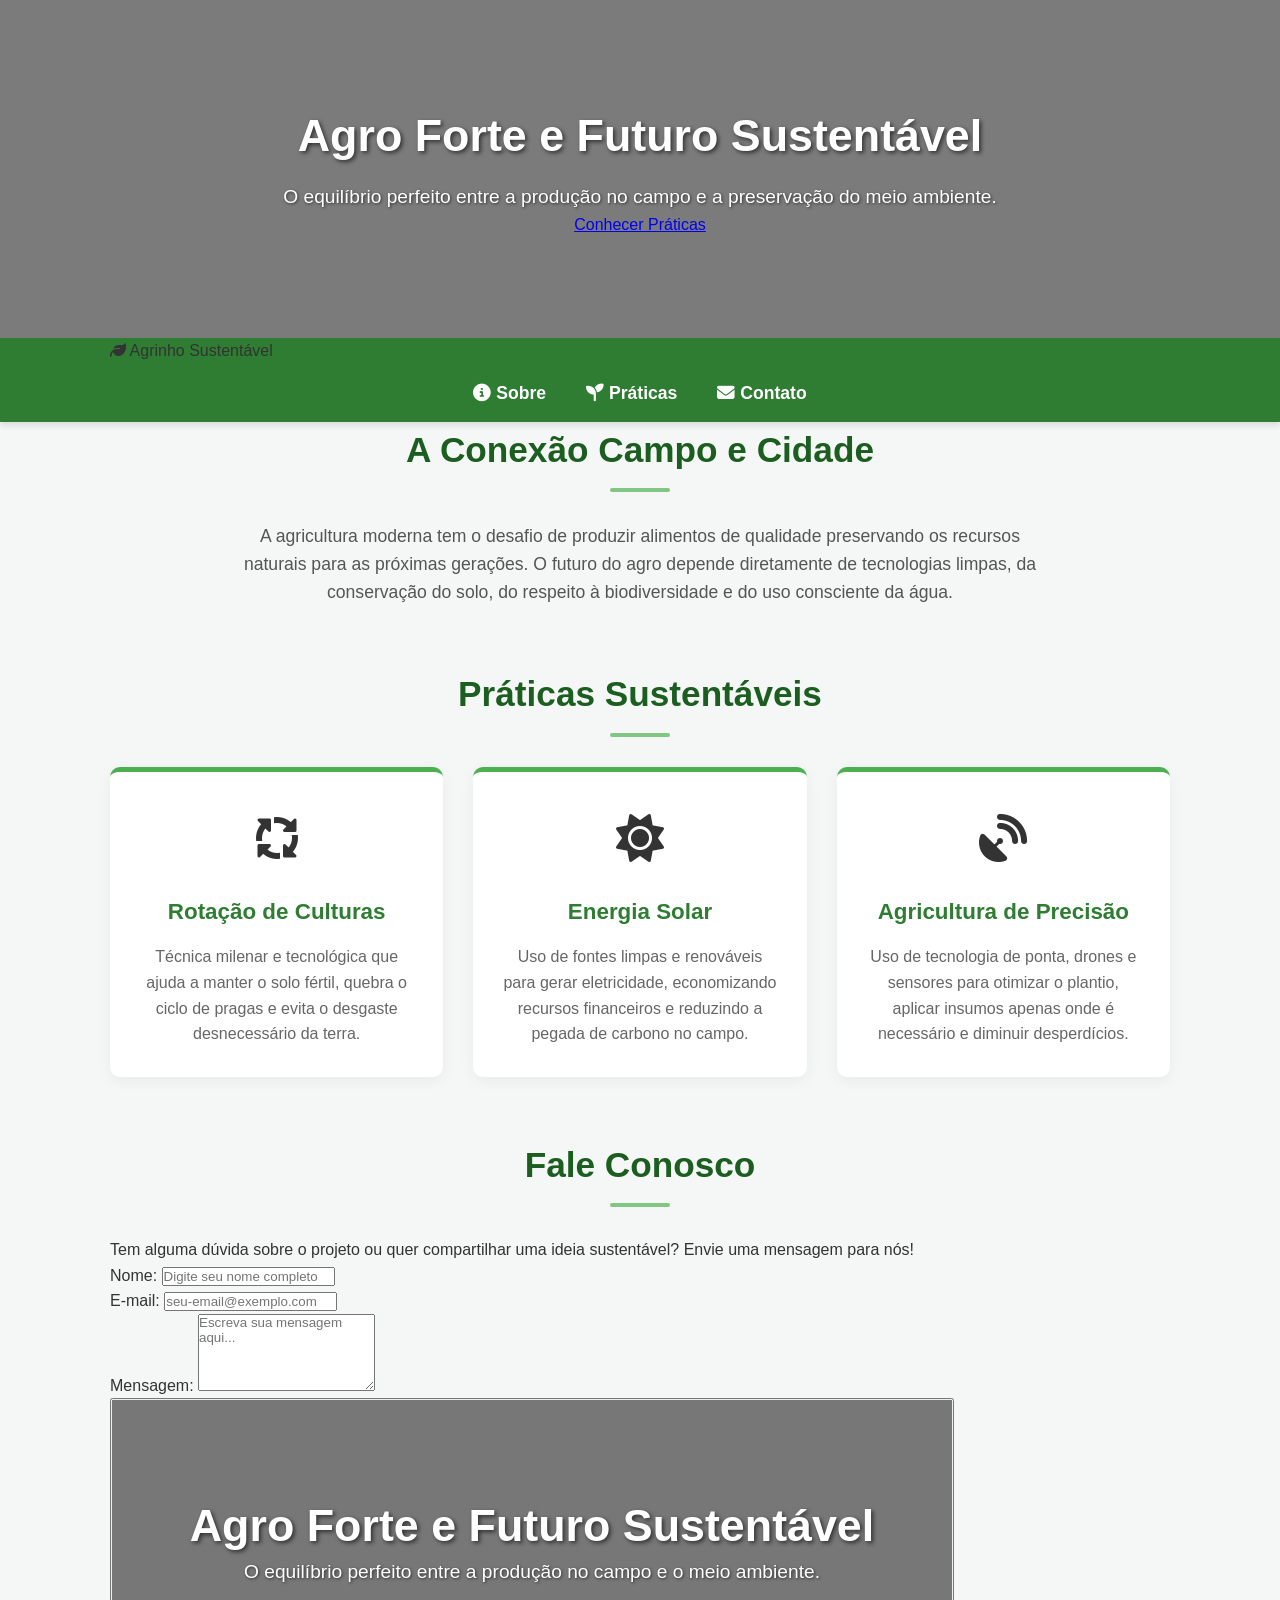
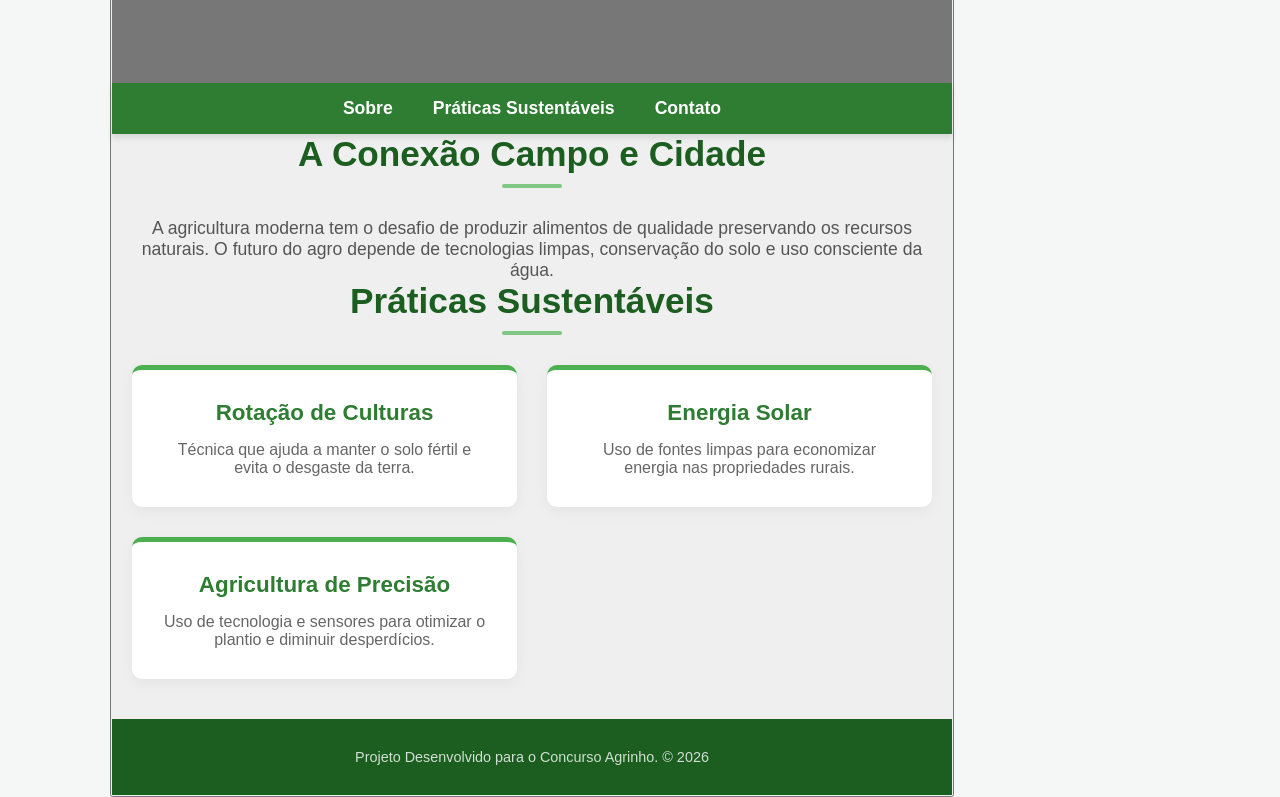
==== commit fd2f5b26: "Update index.html" ====
--- a/index.html
+++ b/index.html
@@ -1,15 +1,114 @@
+
 <!DOCTYPE html>
 <html lang="pt-BR">
 <head>
     <meta charset="UTF-8">
     <meta name="viewport" content="width=device-width, initial-scale=1.0">
     <title>Sustentabilidade no Campo - Agrinho</title>
-    <!-- Link para o seu arquivo de estilo -->
+    <link rel="stylesheet" href="style.css">
+    <link rel="stylesheet" href="https://cdnjs.cloudflare.com/ajax/libs/font-awesome/6.4.0/css/all.min.css">
+</head>
+<body>
+
+    <header>
+        <div class="container hero-content">
+            <h1>Agro Forte e Futuro Sustentável</h1>
+            <p>O equilíbrio perfeito entre a produção no campo e a preservação do meio ambiente.</p>
+            <a href="#praticas" class="btn-principal">Conhecer Práticas</a>
+        </div>
+    </header>
+
+    <nav>
+        <div class="container nav-container">
+            <div class="logo">
+                <i class="fa-solid fa-leaf"></i> Agrinho <span>Sustentável</span>
+            </div>
+            <ul>
+                <li><a href="#sobre"><i class="fa-solid fa-circle-info"></i> Sobre</a></li>
+                <li><a href="#praticas"><i class="fa-solid fa-seedling"></i> Práticas</a></li>
+                <li><a href="#contato"><i class="fa-solid fa-envelope"></i> Contato</a></li>
+            </ul>
+        </div>
+    </nav>
+
+    <section id="sobre" class="container">
+        <div class="section-title">
+            <h2>A Conexão Campo e Cidade</h2>
+            <div class="linha-decorativa"></div>
+        </div>
+        <div class="sobre-conteudo">
+            <p>A agricultura moderna tem o desafio de produzir alimentos de qualidade preservando os recursos naturais para as próximas gerações. O futuro do agro depende diretamente de tecnologias limpas, da conservação do solo, do respeito à biodiversidade e do uso consciente da água.</p>
+        </div>
+    </section>
+
+    <section id="praticas" class="bg-claro">
+        <div class="container">
+            <div class="section-title">
+                <h2>Práticas Sustentáveis</h2>
+                <div class="linha-decorativa"></div>
+            </div>
+            
+            <div class="cards">
+                <div class="card">
+                    <div class="card-icon">
+                        <i class="fa-solid fa-arrows-spin"></i>
+                    </div>
+                    <h3>Rotação de Culturas</h3>
+                    <p>Técnica milenar e tecnológica que ajuda a manter o solo fértil, quebra o ciclo de pragas e evita o desgaste desnecessário da terra.</p>
+                </div>
+
+                <div class="card">
+                    <div class="card-icon">
+                        <i class="fa-solid fa-sun"></i>
+                    </div>
+                    <h3>Energia Solar</h3>
+                    <p>Uso de fontes limpas e renováveis para gerar eletricidade, economizando recursos financeiros e reduzindo a pegada de carbono no campo.</p>
+                </div>
+
+                <div class="card">
+                    <div class="card-icon">
+                        <i class="fa-solid fa-satellite-dish"></i>
+                    </div>
+                    <h3>Agricultura de Precisão</h3>
+                    <p>Uso de tecnologia de ponta, drones e sensores para otimizar o plantio, aplicar insumos apenas onde é necessário e diminuir desperdícios.</p>
+                </div>
+            </div>
+        </div>
+    </section>
+
+    <section id="contato" class="container">
+        <div class="section-title">
+            <h2>Fale Conosco</h2>
+            <div class="linha-decorativa"></div>
+        </div>
+        
+        <div class="contato-container">
+            <p class="contato-texto">Tem alguma dúvida sobre o projeto ou quer compartilhar uma ideia sustentável? Envie uma mensagem para nós!</p>
+            
+            <form class="form-contato" onsubmit="event.preventDefault(); alert('Mensagem enviada com sucesso! (Simulação)');">
+                <div class="form-group">
+                    <label for="nome">Nome:</label>
+                    <input type="text" id="nome" placeholder="Digite seu nome completo" required>
+                </div>
+                <div class="form-group">
+                    <label for="email">E-mail:</label>
+                    <input type="email" id="email" placeholder="seu-email@exemplo.com" required>
+                </div>
+                <div class="form-group">
+                    <label for="mensagem">Mensagem:</label>
+                    <textarea id="mensagem" rows="5" placeholder="Escreva sua mensagem aqui..." required></textarea>
+                </div>
+                <button type="submit"
+                    <!DOCTYPE html>
+<html lang="pt-BR">
+<head>
+    <meta charset="UTF-8">
+    <meta name="viewport" content="width=device-width, initial-scale=1.0">
+    <title>Sustentabilidade no Campo - Agrinho</title>
     <link rel="stylesheet" href="style.css">
 </head>
 <body>
 
-    <!-- Cabeçalho do Site -->
     <header>
         <div class="container">
             <h1>Agro Forte e Futuro Sustentável</h1>
@@ -17,7 +116,6 @@
         </div>
     </header>
 
-    <!-- Navegação principal -->
     <nav>
         <div class="container">
             <ul>
@@ -28,13 +126,11 @@
         </div>
     </nav>
 
-    <!-- Seção Sobre -->
     <section id="sobre" class="container">
         <h2>A Conexão Campo e Cidade</h2>
         <p>A agricultura moderna tem o desafio de produzir alimentos de qualidade preservando os recursos naturais. O futuro do agro depende de tecnologias limpas, conservação do solo e uso consciente da água.</p>
     </section>
 
-    <!-- Seção de Práticas -->
     <section id="praticas" class="container">
         <h2>Práticas Sustentáveis</h2>
         <div class="cards">
@@ -53,7 +149,6 @@
         </div>
     </section>
 
-    <!-- Rodapé -->
     <footer id="contato">
         <div class="container">
             <p>Projeto Desenvolvido para o Concurso Agrinho. &copy; 2026</p>
--- a/style.css
+++ b/style.css
@@ -1,33 +1,172 @@
-/* O fundo do modal (ocupa a tela inteira e fica semi-transparente) */
-.modal {
-    display: none; /* Mantém o modal escondido no início */
-    position: fixed;
-    z-index: 1000;
-    left: 0;
-    top: 0;
-    width: 100%;
-    height: 100%;
-    background-color: rgba(0, 0, 0, 0.5); /* Fundo escurinho */
+/* Configurações Globais */
+* {
+    margin: 0;
+    padding: 0;
+    box-sizing: border-box;
+    font-family: 'Segoe UI', Tahoma, Geneva, Verdana, sans-serif;
 }
 
-/* A caixinha com o conteúdo que fica centralizada */
-.modal-conteudo {
-    background-color: #fff;
-    margin: 15% auto;
-    padding: 20px;
-    border-radius: 8px;
-    width: 80%;
-    max-width: 500px;
+body {
+    background-color: #f4f7f5;
+    color: #333;
+    line-height: 1.6;
+}
+
+.container {
+    max-width: 1100px;
+    margin: 0 auto;
+    padding: 0 20px;
+}
+
+/* Cabeçalho (Hero Section) */
+header {
+    background: linear-gradient(rgba(0, 0, 0, 0.5), rgba(0, 0, 0, 0.5)), url('https://images.unsplash.com/photo-1500937386664-56d1dfef3854?q=80&w=1200') no-repeat center center/cover;
+    color: #ffffff;
+    padding: 100px 0;
+    text-align: center;
+}
+
+header h1 {
+    font-size: 2.8rem;
+    margin-bottom: 10px;
+    text-shadow: 2px 2px 4px rgba(0,0,0,0.6);
+}
+
+header p {
+    font-size: 1.2rem;
+    font-weight: 300;
+    text-shadow: 1px 1px 3px rgba(0,0,0,0.6);
+}
+
+/* Menu de Navegação */
+nav {
+    background-color: #2e7d32; /* Verde Agro */
+    position: sticky;
+    top: 0;
+    z-index: 1000;
+    box-shadow: 0 4px 6px rgba(0,0,0,0.1);
+}
+
+nav ul {
+    list-style: none;
+    display: flex;
+    justify-content: center;
+    padding: 15px 0;
+}
+
+nav ul li {
+    margin: 0 20px;
+}
+
+nav ul li a {
+    color: #fff;
+    text-decoration: none;
+    font-weight: bold;
+    font-size: 1.1rem;
+    transition: color 0.3s ease;
+}
+
+nav ul li a:hover {
+    color: #a5d6a7; /* Verde claro ao passar o mouse */
+}
+
+/* Seções Gerais */
+section {
+    padding: 60px 0;
+}
+
+section h2 {
+    text-align: center;
+    color: #1b5e20;
+    font-size: 2.2rem;
+    margin-bottom: 30px;
     position: relative;
 }
 
-/* O botão de fechar (X) */
-.fechar {
-    position: absolute;
-    top: 10px;
-    right: 15px;
-    background: none;
-    border: none;
-    font-size: 24px;
-    cursor: pointer;
+section h2::after {
+    content: '';
+    display: block;
+    width: 60px;
+    height: 4px;
+    background-color: #81c784;
+    margin: 10px auto 0 auto;
+    border-radius: 2px;
 }
+
+/* Seção Sobre */
+#sobre p {
+    font-size: 1.1rem;
+    text-align: center;
+    max-width: 800px;
+    margin: 0 auto;
+    color: #555;
+}
+
+/* Seção de Práticas (Cards) */
+.cards {
+    display: grid;
+    grid-template-columns: repeat(auto-fit, minmax(300px, 1fr));
+    gap: 30px;
+    margin-top: 20px;
+}
+
+.card {
+    background-color: #ffffff;
+    border-radius: 10px;
+    padding: 30px;
+    text-align: center;
+    box-shadow: 0 4px 15px rgba(0, 0, 0, 0.05);
+    transition: transform 0.3s ease, box-shadow 0.3s ease;
+    border-top: 5px solid #4caf50;
+}
+
+.card:hover {
+    transform: translateY(-5px);
+    box-shadow: 0 8px 25px rgba(0, 0, 0, 0.1);
+}
+
+.card-icon {
+    font-size: 3rem;
+    margin-bottom: 15px;
+}
+
+.card h3 {
+    color: #2e7d32;
+    margin-bottom: 15px;
+    font-size: 1.4rem;
+}
+
+.card p {
+    color: #666;
+    font-size: 1rem;
+}
+
+/* Rodapé */
+footer {
+    background-color: #1b5e20;
+    color: #ffffff;
+    text-align: center;
+    padding: 30px 0;
+    margin-top: 40px;
+}
+
+footer p {
+    font-size: 0.9rem;
+    opacity: 0.8;
+}
+
+/* Responsividade para celulares */
+@media (max-width: 768px) {
+    header h1 {
+        font-size: 2rem;
+    }
+    
+    nav ul {
+        flex-direction: column;
+        text-align: center;
+    }
+    
+    nav ul li {
+        margin: 10px 0;
+    }
+}
--- a/style.css
+++ b/style.css
@@ -1,33 +1,172 @@
-/* O fundo do modal (ocupa a tela inteira e fica semi-transparente) */
-.modal {
-    display: none; /* Mantém o modal escondido no início */
-    position: fixed;
-    z-index: 1000;
-    left: 0;
-    top: 0;
-    width: 100%;
-    height: 100%;
-    background-color: rgba(0, 0, 0, 0.5); /* Fundo escurinho */
+/* Configurações Globais */
+* {
+    margin: 0;
+    padding: 0;
+    box-sizing: border-box;
+    font-family: 'Segoe UI', Tahoma, Geneva, Verdana, sans-serif;
 }
 
-/* A caixinha com o conteúdo que fica centralizada */
-.modal-conteudo {
-    background-color: #fff;
-    margin: 15% auto;
-    padding: 20px;
-    border-radius: 8px;
-    width: 80%;
-    max-width: 500px;
+body {
+    background-color: #f4f7f5;
+    color: #333;
+    line-height: 1.6;
+}
+
+.container {
+    max-width: 1100px;
+    margin: 0 auto;
+    padding: 0 20px;
+}
+
+/* Cabeçalho (Hero Section) */
+header {
+    background: linear-gradient(rgba(0, 0, 0, 0.5), rgba(0, 0, 0, 0.5)), url('https://images.unsplash.com/photo-1500937386664-56d1dfef3854?q=80&w=1200') no-repeat center center/cover;
+    color: #ffffff;
+    padding: 100px 0;
+    text-align: center;
+}
+
+header h1 {
+    font-size: 2.8rem;
+    margin-bottom: 10px;
+    text-shadow: 2px 2px 4px rgba(0,0,0,0.6);
+}
+
+header p {
+    font-size: 1.2rem;
+    font-weight: 300;
+    text-shadow: 1px 1px 3px rgba(0,0,0,0.6);
+}
+
+/* Menu de Navegação */
+nav {
+    background-color: #2e7d32; /* Verde Agro */
+    position: sticky;
+    top: 0;
+    z-index: 1000;
+    box-shadow: 0 4px 6px rgba(0,0,0,0.1);
+}
+
+nav ul {
+    list-style: none;
+    display: flex;
+    justify-content: center;
+    padding: 15px 0;
+}
+
+nav ul li {
+    margin: 0 20px;
+}
+
+nav ul li a {
+    color: #fff;
+    text-decoration: none;
+    font-weight: bold;
+    font-size: 1.1rem;
+    transition: color 0.3s ease;
+}
+
+nav ul li a:hover {
+    color: #a5d6a7; /* Verde claro ao passar o mouse */
+}
+
+/* Seções Gerais */
+section {
+    padding: 60px 0;
+}
+
+section h2 {
+    text-align: center;
+    color: #1b5e20;
+    font-size: 2.2rem;
+    margin-bottom: 30px;
     position: relative;
 }
 
-/* O botão de fechar (X) */
-.fechar {
-    position: absolute;
-    top: 10px;
-    right: 15px;
-    background: none;
-    border: none;
-    font-size: 24px;
-    cursor: pointer;
+section h2::after {
+    content: '';
+    display: block;
+    width: 60px;
+    height: 4px;
+    background-color: #81c784;
+    margin: 10px auto 0 auto;
+    border-radius: 2px;
 }
+
+/* Seção Sobre */
+#sobre p {
+    font-size: 1.1rem;
+    text-align: center;
+    max-width: 800px;
+    margin: 0 auto;
+    color: #555;
+}
+
+/* Seção de Práticas (Cards) */
+.cards {
+    display: grid;
+    grid-template-columns: repeat(auto-fit, minmax(300px, 1fr));
+    gap: 30px;
+    margin-top: 20px;
+}
+
+.card {
+    background-color: #ffffff;
+    border-radius: 10px;
+    padding: 30px;
+    text-align: center;
+    box-shadow: 0 4px 15px rgba(0, 0, 0, 0.05);
+    transition: transform 0.3s ease, box-shadow 0.3s ease;
+    border-top: 5px solid #4caf50;
+}
+
+.card:hover {
+    transform: translateY(-5px);
+    box-shadow: 0 8px 25px rgba(0, 0, 0, 0.1);
+}
+
+.card-icon {
+    font-size: 3rem;
+    margin-bottom: 15px;
+}
+
+.card h3 {
+    color: #2e7d32;
+    margin-bottom: 15px;
+    font-size: 1.4rem;
+}
+
+.card p {
+    color: #666;
+    font-size: 1rem;
+}
+
+/* Rodapé */
+footer {
+    background-color: #1b5e20;
+    color: #ffffff;
+    text-align: center;
+    padding: 30px 0;
+    margin-top: 40px;
+}
+
+footer p {
+    font-size: 0.9rem;
+    opacity: 0.8;
+}
+
+/* Responsividade para celulares */
+@media (max-width: 768px) {
+    header h1 {
+        font-size: 2rem;
+    }
+    
+    nav ul {
+        flex-direction: column;
+        text-align: center;
+    }
+    
+    nav ul li {
+        margin: 10px 0;
+    }
+}
